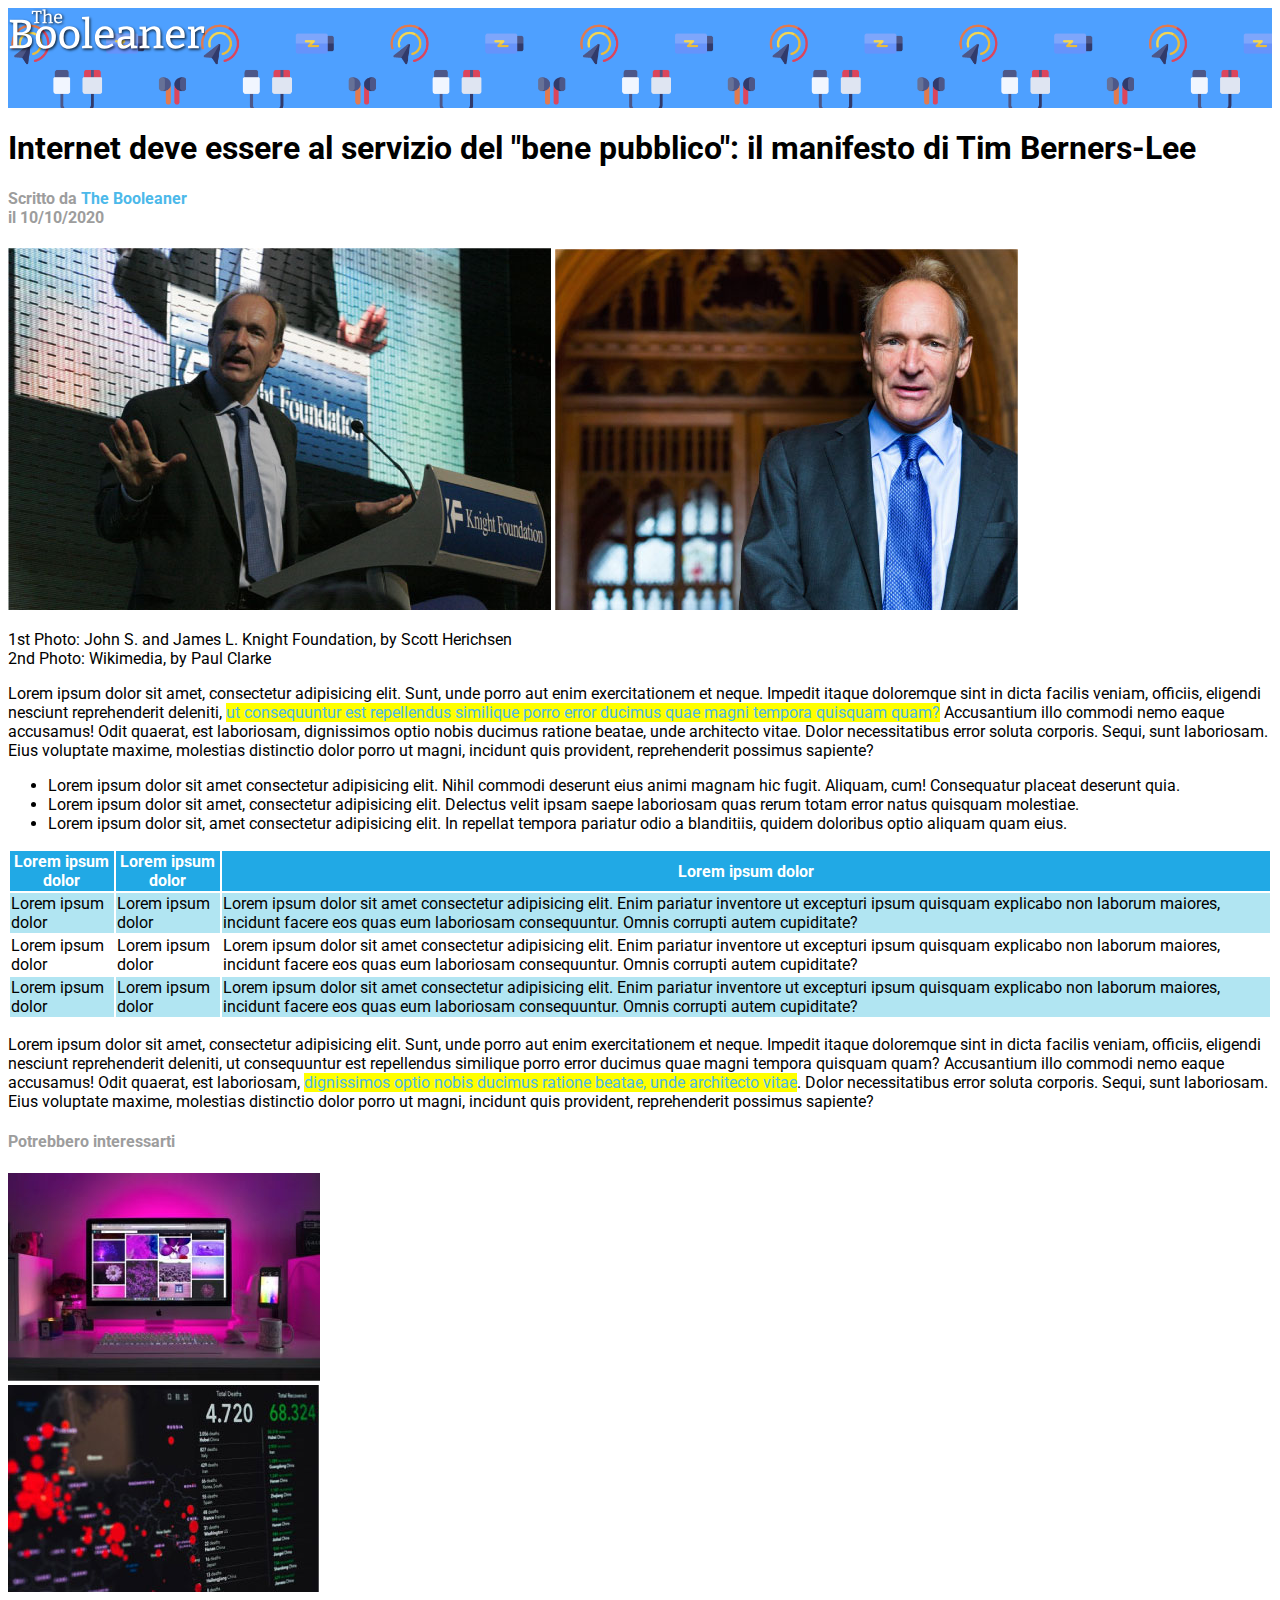
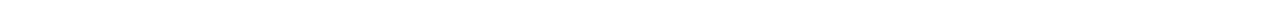
==== index.html @ beacb08a "added footer to index html" ====
<!DOCTYPE html>
<html lang="it">
<head>
    <meta charset="UTF-8">
    <meta name="viewport" content="width=device-width, initial-scale=1.0">
    <title>The-Booleaner</title>
    <link rel="stylesheet" href="css/style.css">
    <link rel="preconnect" href="https://fonts.googleapis.com">
    <link rel="preconnect" href="https://fonts.gstatic.com" crossorigin>
    <link href="https://fonts.googleapis.com/css2?family=Roboto:ital,wght@0,100;0,300;0,400;0,500;0,700;0,900;1,100;1,300;1,400;1,500;1,700;1,900&display=swap" rel="stylesheet">
</head>
<body>
    <!-- intestazione -->
    <header>
        <img src="img/logo.svg" alt="Logo The Booleaner">
    </header>
    <!-- main -->
    <main>
        <section>
            <h1>Internet deve essere al servizio del "bene pubblico": il manifesto di Tim Berners-Lee</h1>
            <h4 class="testo-grigio">Scritto da <span>The Booleaner</span><br> il 10/10/2020</h4>
        </section>
        <div>
            <img src="img/tim-1.jpg" alt="Tim Berners-Lee 1">
            <img src="img/tim-2.jpg" alt="Tim Berners-Lee 2">
            <p>1st Photo: John S. and James L. Knight Foundation, by Scott Herichsen
                <br>
                2nd Photo: Wikimedia, by Paul Clarke
            </p>
        </div>
        <div>
            <p>
                Lorem ipsum dolor sit amet, consectetur adipisicing elit. Sunt, unde porro aut enim exercitationem et neque. Impedit itaque doloremque sint in dicta facilis veniam, officiis, eligendi nesciunt reprehenderit deleniti, <span class="giallo">
                    ut consequuntur est repellendus similique porro error ducimus quae magni tempora quisquam quam?</span>
                    Accusantium illo commodi nemo eaque accusamus! Odit quaerat, est laboriosam, dignissimos optio nobis ducimus ratione beatae, unde architecto vitae. Dolor necessitatibus error soluta corporis. Sequi, sunt laboriosam. Eius voluptate maxime, molestias distinctio dolor porro ut magni, incidunt quis provident, reprehenderit possimus sapiente?
            </p>
        </div>
        <div>
            <ul>
                <li>Lorem ipsum dolor sit amet consectetur adipisicing elit. Nihil commodi deserunt eius animi magnam hic fugit. Aliquam, cum! Consequatur placeat deserunt quia.</li>
                <li>Lorem ipsum dolor sit amet, consectetur adipisicing elit. Delectus velit ipsam saepe laboriosam quas rerum totam error natus quisquam molestiae.</li>
                <li>Lorem ipsum dolor sit, amet consectetur adipisicing elit. In repellat tempora pariatur odio a blanditiis, quidem doloribus optio aliquam quam eius.</li>
            </ul>
        </div>
        <div>
            <table>
                <thead>
                    <tr>
                        <th>Lorem ipsum dolor</th>
                        <th>Lorem ipsum dolor</th>
                        <th>Lorem ipsum dolor</th>
                    </tr>
                </thead>
                <tbody>
                    <tr>
                        <td>Lorem ipsum dolor</td>
                        <td>Lorem ipsum dolor</td>
                        <td>Lorem ipsum dolor sit amet consectetur adipisicing elit. Enim pariatur inventore ut excepturi ipsum quisquam explicabo non laborum maiores, incidunt facere eos quas eum laboriosam consequuntur. Omnis corrupti autem cupiditate?</td>
                    </tr>
                    <tr class="riga-bianca">
                        <td>Lorem ipsum dolor</td>
                        <td>Lorem ipsum dolor</td>
                        <td>Lorem ipsum dolor sit amet consectetur adipisicing elit. Enim pariatur inventore ut excepturi ipsum quisquam explicabo non laborum maiores, incidunt facere eos quas eum laboriosam consequuntur. Omnis corrupti autem cupiditate?</td>
                    </tr>
                    <tr>
                        <td>Lorem ipsum dolor</td>
                        <td>Lorem ipsum dolor</td>
                        <td>Lorem ipsum dolor sit amet consectetur adipisicing elit. Enim pariatur inventore ut excepturi ipsum quisquam explicabo non laborum maiores, incidunt facere eos quas eum laboriosam consequuntur. Omnis corrupti autem cupiditate?</td>
                    </tr>
                </tbody>
            </table>
        </div>
        <div>
            <p>
                Lorem ipsum dolor sit amet, consectetur adipisicing elit. Sunt, unde porro aut enim exercitationem et neque. Impedit itaque doloremque sint in dicta facilis veniam, officiis, eligendi nesciunt reprehenderit deleniti, ut consequuntur est repellendus similique porro error ducimus quae magni tempora quisquam quam? Accusantium illo commodi nemo eaque accusamus! Odit quaerat, est laboriosam, <span class="giallo">dignissimos optio nobis ducimus ratione beatae, unde architecto vitae</span>. Dolor necessitatibus error soluta corporis. Sequi, sunt laboriosam. Eius voluptate maxime, molestias distinctio dolor porro ut magni, incidunt quis provident, reprehenderit possimus sapiente?
            </p>
        </div>
    </main>
    <footer>
        <h4 class="testo-grigio">Potrebbero interessarti</h4>
        <div>
        <img src="img/monitor.jpg" alt="Monitor">
        <br>
        <img src="img/graph.jpg" alt="Grafico">
        </div>
    </footer>
</body>
</html>
---- css/style.css ----
reset {
    margin: 0px;
    padding: 0px;
}

body {
    font-family: "Roboto" , system-ui;
    font-style: normal;
    color:black;
    background-color: white;
}

header {
    width: 100%;
    height: 100px;
    background-color: #4EA0FF;
    background-image: url(../img/pattern.png);
    background-repeat: repeat;
    background-size: 30%;
}

header img {
    height: 50px;
}

h1 {
    font-weight: bolder;
    font-size: 32px;
}

.testo-grigio {
    color: #9D9D9D;
}

span {
    color: #4CB9EA;
}

/*tabella*/
tbody{
    background-color: #B1E5F2;
    color: black;
}

thead {
    color: white;
    background-color: #21A9E5;
}

.riga-bianca {
    background-color: white;
}

/*parole evidenziate*/
.giallo {
    background:#FFFF00;
}
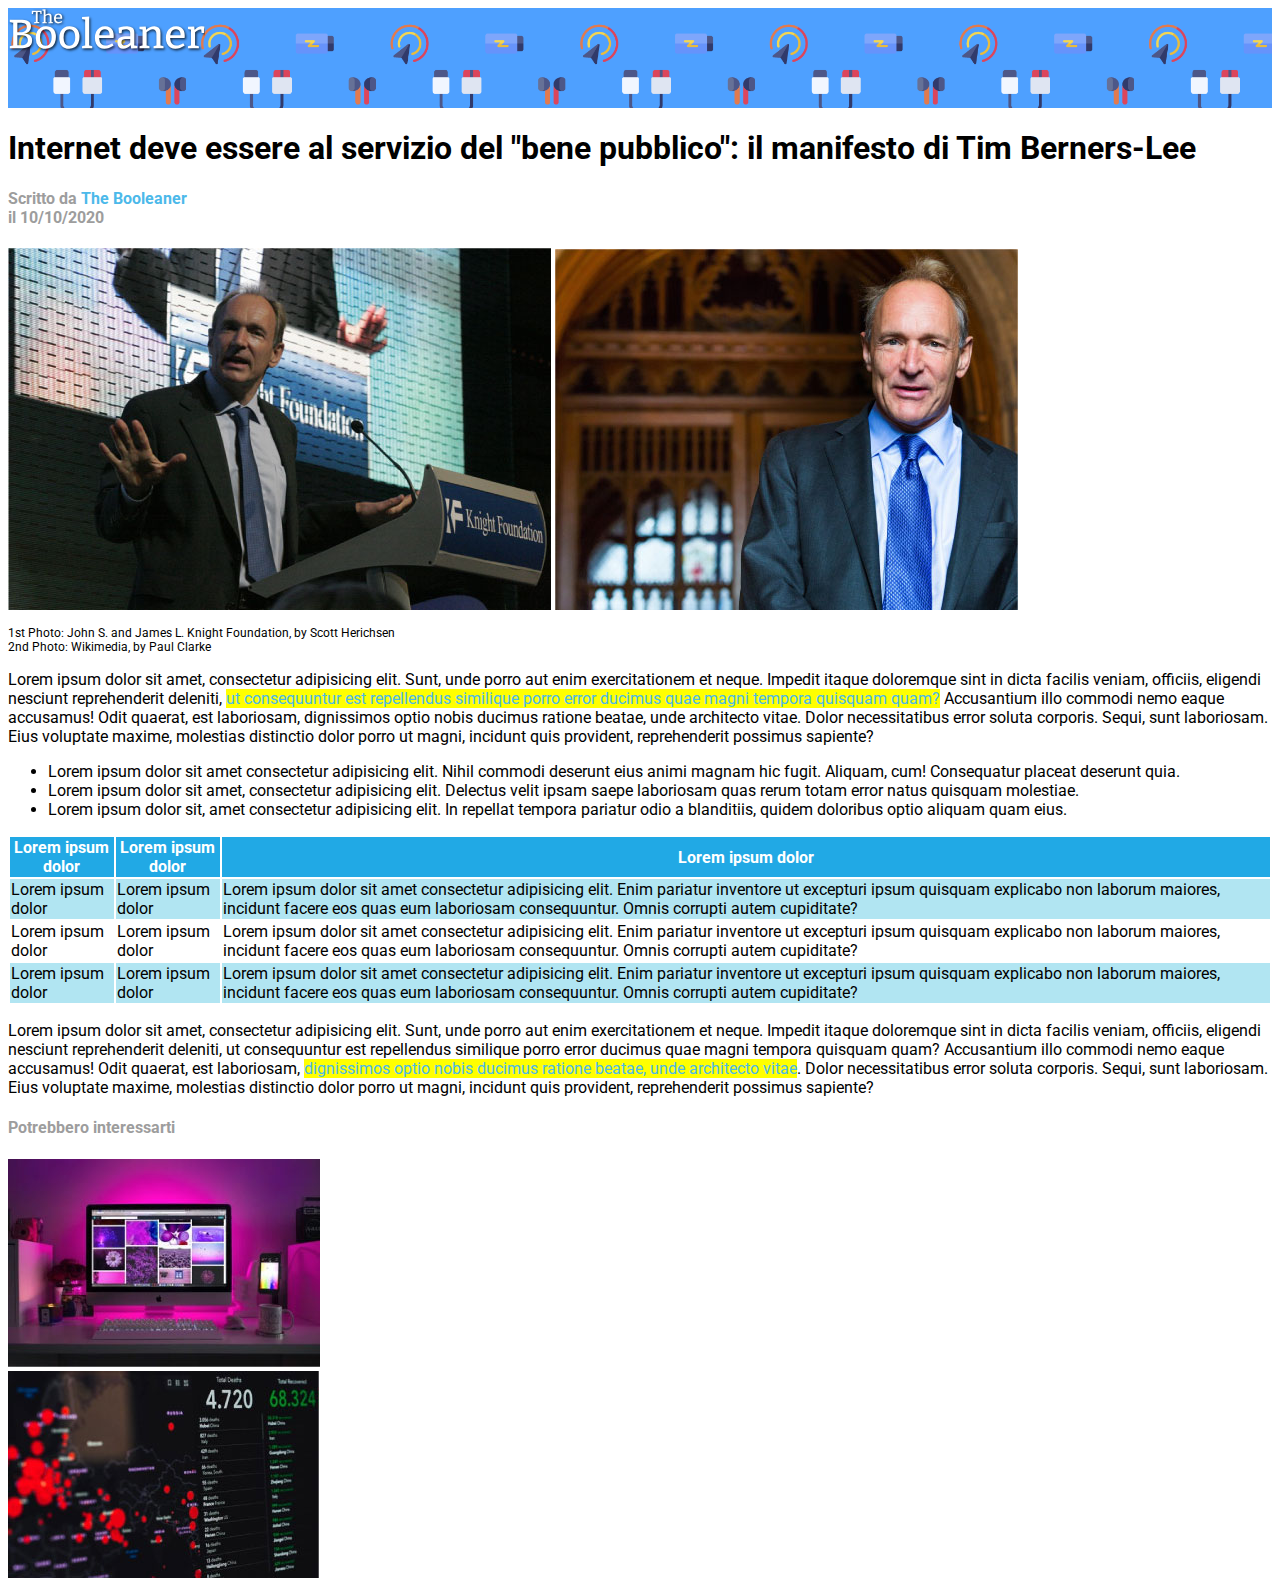
==== commit 12e8a2b8: "added text to images in footer" ====
--- a/index.html
+++ b/index.html
@@ -23,7 +23,7 @@
         <div>
             <img src="img/tim-1.jpg" alt="Tim Berners-Lee 1">
             <img src="img/tim-2.jpg" alt="Tim Berners-Lee 2">
-            <p>1st Photo: John S. and James L. Knight Foundation, by Scott Herichsen
+            <p class="descrizione-img">1st Photo: John S. and James L. Knight Foundation, by Scott Herichsen
                 <br>
                 2nd Photo: Wikimedia, by Paul Clarke
             </p>
@@ -78,10 +78,11 @@
     </main>
     <footer>
         <h4 class="testo-grigio">Potrebbero interessarti</h4>
-        <div>
+        <div class="image-container">
         <img src="img/monitor.jpg" alt="Monitor">
         <br>
         <img src="img/graph.jpg" alt="Grafico">
+        <div class="image-text">Lorem ipsum dolor</div>
         </div>
     </footer>
 </body>
--- a/css/style.css
+++ b/css/style.css
@@ -36,6 +36,10 @@
     color: #4CB9EA;
 }
 
+.descrizione-img {
+    font-size: 12px;
+}
+
 /*tabella*/
 tbody{
     background-color: #B1E5F2;
@@ -55,3 +59,19 @@
 .giallo {
     background:#FFFF00;
 }
+
+/*testo all'interno delle immagini del footer*/
+.image-container {
+    position: relative;
+}
+
+.image-text {
+    position: absolute;
+    top: 50%;
+    left: 50%;
+    transform: 
+    z-index: 1;
+    color: white;
+    font-size: 20px;
+    font-weight: bold;
+}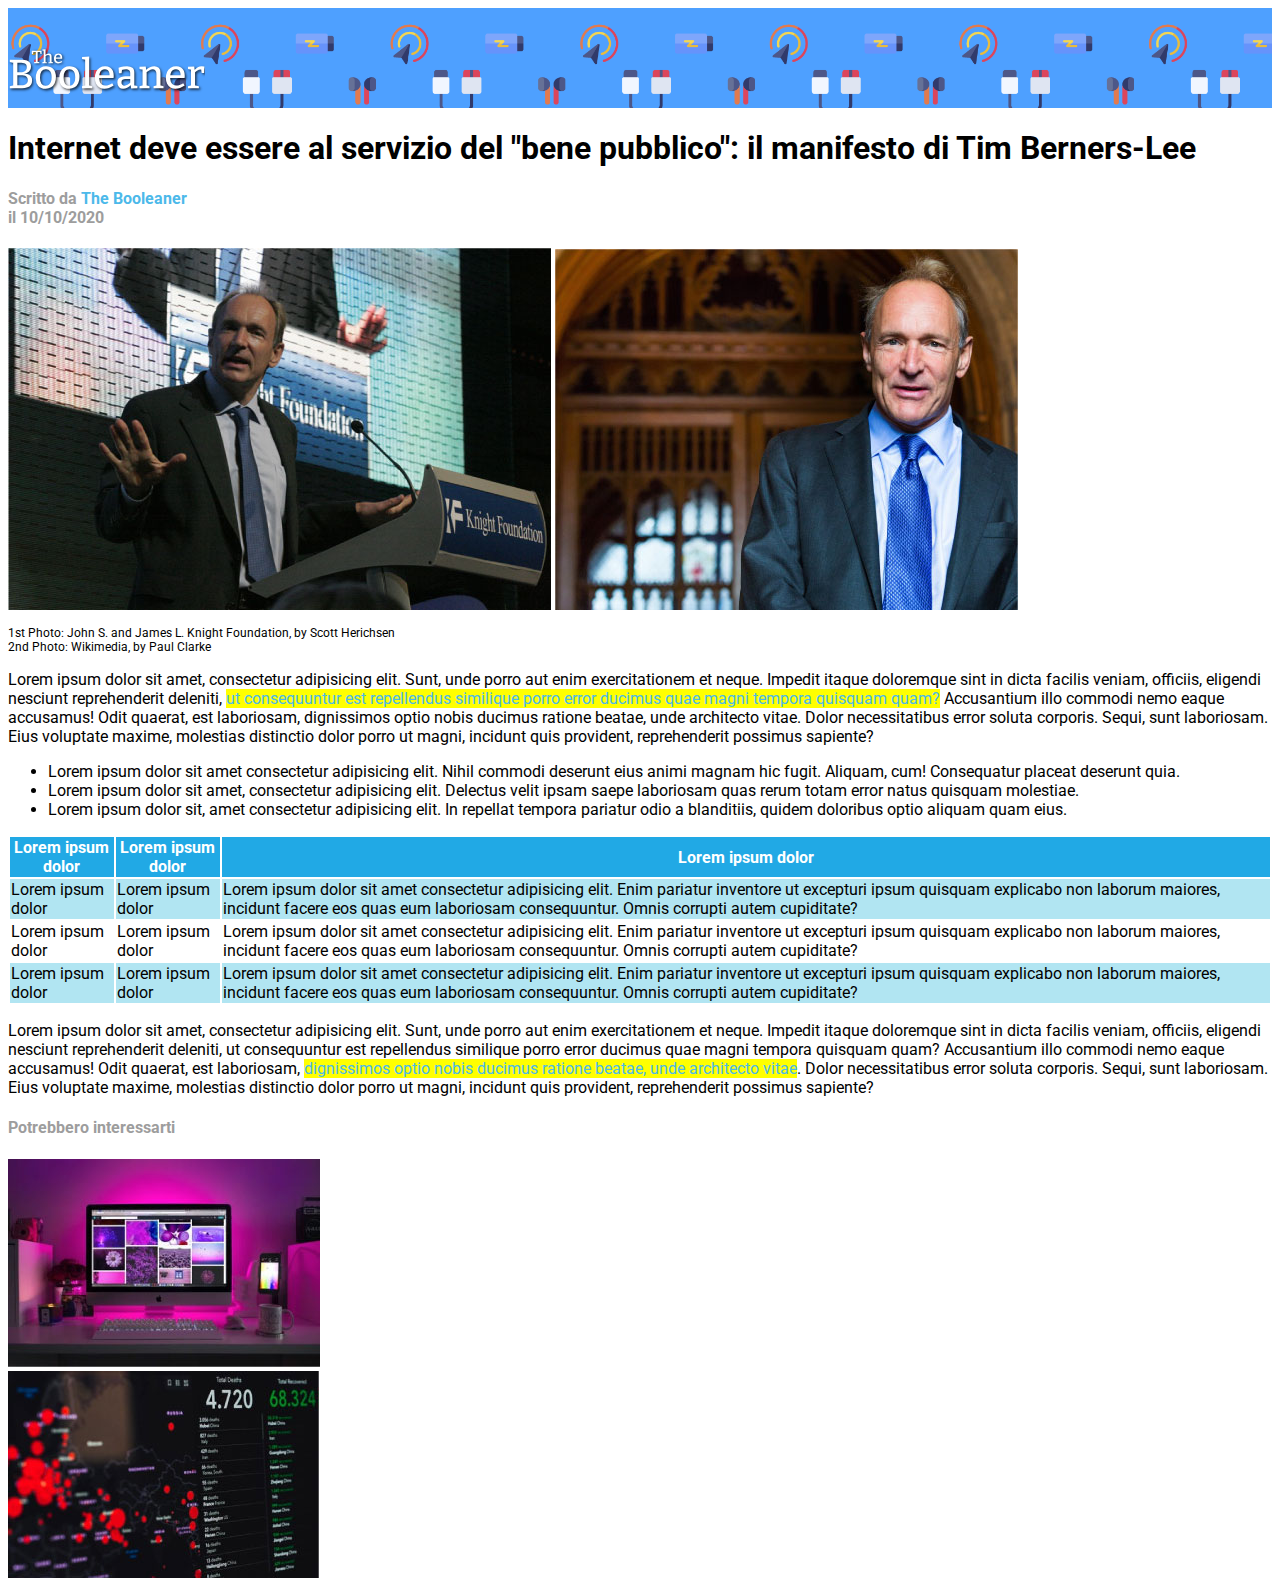
==== commit 2926fa80: "adjusted logo in header" ====
--- a/index.html
+++ b/index.html
@@ -28,6 +28,7 @@
                 2nd Photo: Wikimedia, by Paul Clarke
             </p>
         </div>
+        <!-- paragrafo di testo -->
         <div>
             <p>
                 Lorem ipsum dolor sit amet, consectetur adipisicing elit. Sunt, unde porro aut enim exercitationem et neque. Impedit itaque doloremque sint in dicta facilis veniam, officiis, eligendi nesciunt reprehenderit deleniti, <span class="giallo">
@@ -35,6 +36,7 @@
                     Accusantium illo commodi nemo eaque accusamus! Odit quaerat, est laboriosam, dignissimos optio nobis ducimus ratione beatae, unde architecto vitae. Dolor necessitatibus error soluta corporis. Sequi, sunt laboriosam. Eius voluptate maxime, molestias distinctio dolor porro ut magni, incidunt quis provident, reprehenderit possimus sapiente?
             </p>
         </div>
+        <!-- tabella -->
         <div>
             <ul>
                 <li>Lorem ipsum dolor sit amet consectetur adipisicing elit. Nihil commodi deserunt eius animi magnam hic fugit. Aliquam, cum! Consequatur placeat deserunt quia.</li>
@@ -70,12 +72,14 @@
                 </tbody>
             </table>
         </div>
+        <!-- paragrafo di testo -->
         <div>
             <p>
                 Lorem ipsum dolor sit amet, consectetur adipisicing elit. Sunt, unde porro aut enim exercitationem et neque. Impedit itaque doloremque sint in dicta facilis veniam, officiis, eligendi nesciunt reprehenderit deleniti, ut consequuntur est repellendus similique porro error ducimus quae magni tempora quisquam quam? Accusantium illo commodi nemo eaque accusamus! Odit quaerat, est laboriosam, <span class="giallo">dignissimos optio nobis ducimus ratione beatae, unde architecto vitae</span>. Dolor necessitatibus error soluta corporis. Sequi, sunt laboriosam. Eius voluptate maxime, molestias distinctio dolor porro ut magni, incidunt quis provident, reprehenderit possimus sapiente?
             </p>
         </div>
     </main>
+    <!-- footer -->
     <footer>
         <h4 class="testo-grigio">Potrebbero interessarti</h4>
         <div class="image-container">
--- a/css/style.css
+++ b/css/style.css
@@ -21,6 +21,8 @@
 
 header img {
     height: 50px;
+    margin-top: 40px;
+    margin-bottom: 10px;
 }
 
 h1 {
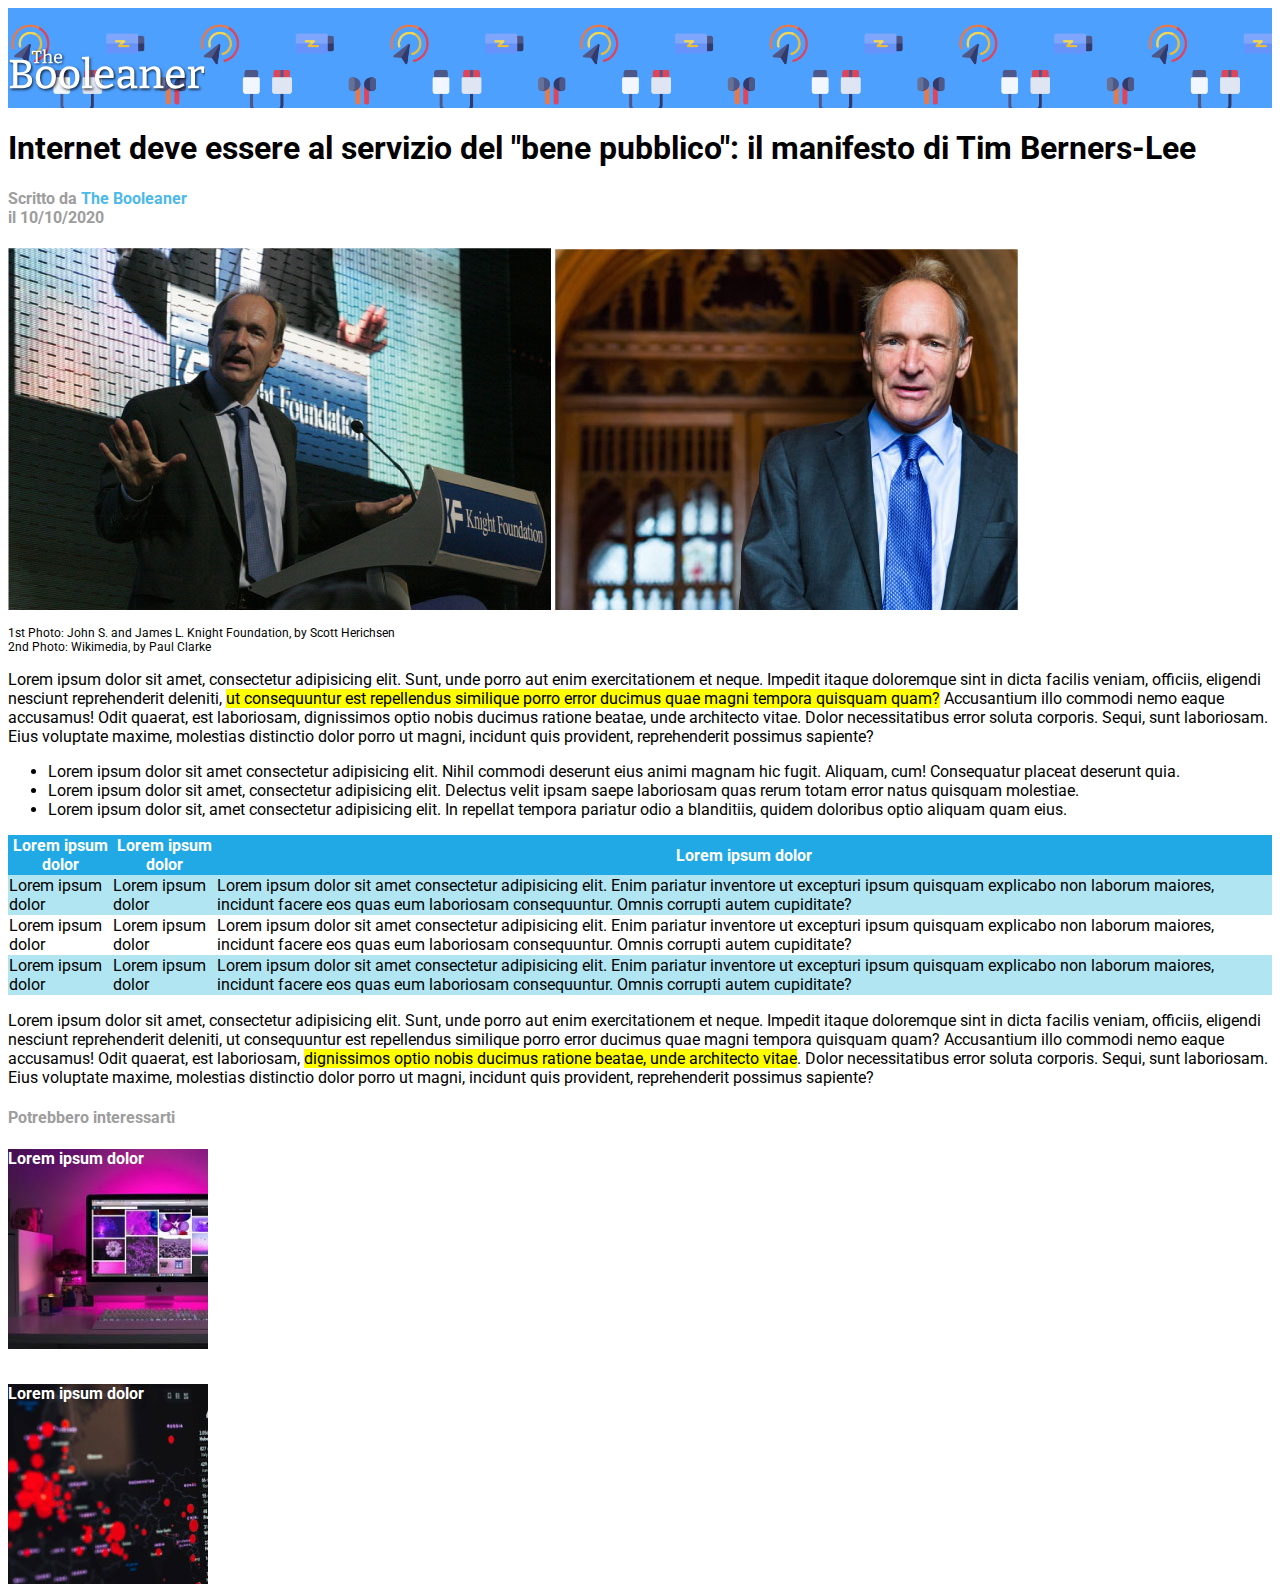
==== commit 99645e3e: "adjusted footer" ====
--- a/index.html
+++ b/index.html
@@ -1,5 +1,6 @@
 <!DOCTYPE html>
 <html lang="it">
+
 <head>
     <meta charset="UTF-8">
     <meta name="viewport" content="width=device-width, initial-scale=1.0">
@@ -7,8 +8,11 @@
     <link rel="stylesheet" href="css/style.css">
     <link rel="preconnect" href="https://fonts.googleapis.com">
     <link rel="preconnect" href="https://fonts.gstatic.com" crossorigin>
-    <link href="https://fonts.googleapis.com/css2?family=Roboto:ital,wght@0,100;0,300;0,400;0,500;0,700;0,900;1,100;1,300;1,400;1,500;1,700;1,900&display=swap" rel="stylesheet">
+    <link
+        href="https://fonts.googleapis.com/css2?family=Roboto:ital,wght@0,100;0,300;0,400;0,500;0,700;0,900;1,100;1,300;1,400;1,500;1,700;1,900&display=swap"
+        rel="stylesheet">
 </head>
+
 <body>
     <!-- intestazione -->
     <header>
@@ -18,7 +22,7 @@
     <main>
         <section>
             <h1>Internet deve essere al servizio del "bene pubblico": il manifesto di Tim Berners-Lee</h1>
-            <h4 class="testo-grigio">Scritto da <span>The Booleaner</span><br> il 10/10/2020</h4>
+            <h4 class="testo-grigio">Scritto da <span class="testo-blu">The Booleaner</span><br> il 10/10/2020</h4>
         </section>
         <div>
             <img src="img/tim-1.jpg" alt="Tim Berners-Lee 1">
@@ -31,17 +35,26 @@
         <!-- paragrafo di testo -->
         <div>
             <p>
-                Lorem ipsum dolor sit amet, consectetur adipisicing elit. Sunt, unde porro aut enim exercitationem et neque. Impedit itaque doloremque sint in dicta facilis veniam, officiis, eligendi nesciunt reprehenderit deleniti, <span class="giallo">
-                    ut consequuntur est repellendus similique porro error ducimus quae magni tempora quisquam quam?</span>
-                    Accusantium illo commodi nemo eaque accusamus! Odit quaerat, est laboriosam, dignissimos optio nobis ducimus ratione beatae, unde architecto vitae. Dolor necessitatibus error soluta corporis. Sequi, sunt laboriosam. Eius voluptate maxime, molestias distinctio dolor porro ut magni, incidunt quis provident, reprehenderit possimus sapiente?
+                Lorem ipsum dolor sit amet, consectetur adipisicing elit. Sunt, unde porro aut enim exercitationem et
+                neque. Impedit itaque doloremque sint in dicta facilis veniam, officiis, eligendi nesciunt reprehenderit
+                deleniti, <span class="giallo">
+                    ut consequuntur est repellendus similique porro error ducimus quae magni tempora quisquam
+                    quam?</span>
+                Accusantium illo commodi nemo eaque accusamus! Odit quaerat, est laboriosam, dignissimos optio nobis
+                ducimus ratione beatae, unde architecto vitae. Dolor necessitatibus error soluta corporis. Sequi, sunt
+                laboriosam. Eius voluptate maxime, molestias distinctio dolor porro ut magni, incidunt quis provident,
+                reprehenderit possimus sapiente?
             </p>
         </div>
         <!-- tabella -->
         <div>
             <ul>
-                <li>Lorem ipsum dolor sit amet consectetur adipisicing elit. Nihil commodi deserunt eius animi magnam hic fugit. Aliquam, cum! Consequatur placeat deserunt quia.</li>
-                <li>Lorem ipsum dolor sit amet, consectetur adipisicing elit. Delectus velit ipsam saepe laboriosam quas rerum totam error natus quisquam molestiae.</li>
-                <li>Lorem ipsum dolor sit, amet consectetur adipisicing elit. In repellat tempora pariatur odio a blanditiis, quidem doloribus optio aliquam quam eius.</li>
+                <li>Lorem ipsum dolor sit amet consectetur adipisicing elit. Nihil commodi deserunt eius animi magnam
+                    hic fugit. Aliquam, cum! Consequatur placeat deserunt quia.</li>
+                <li>Lorem ipsum dolor sit amet, consectetur adipisicing elit. Delectus velit ipsam saepe laboriosam quas
+                    rerum totam error natus quisquam molestiae.</li>
+                <li>Lorem ipsum dolor sit, amet consectetur adipisicing elit. In repellat tempora pariatur odio a
+                    blanditiis, quidem doloribus optio aliquam quam eius.</li>
             </ul>
         </div>
         <div>
@@ -57,17 +70,23 @@
                     <tr>
                         <td>Lorem ipsum dolor</td>
                         <td>Lorem ipsum dolor</td>
-                        <td>Lorem ipsum dolor sit amet consectetur adipisicing elit. Enim pariatur inventore ut excepturi ipsum quisquam explicabo non laborum maiores, incidunt facere eos quas eum laboriosam consequuntur. Omnis corrupti autem cupiditate?</td>
+                        <td>Lorem ipsum dolor sit amet consectetur adipisicing elit. Enim pariatur inventore ut
+                            excepturi ipsum quisquam explicabo non laborum maiores, incidunt facere eos quas eum
+                            laboriosam consequuntur. Omnis corrupti autem cupiditate?</td>
                     </tr>
                     <tr class="riga-bianca">
                         <td>Lorem ipsum dolor</td>
                         <td>Lorem ipsum dolor</td>
-                        <td>Lorem ipsum dolor sit amet consectetur adipisicing elit. Enim pariatur inventore ut excepturi ipsum quisquam explicabo non laborum maiores, incidunt facere eos quas eum laboriosam consequuntur. Omnis corrupti autem cupiditate?</td>
+                        <td>Lorem ipsum dolor sit amet consectetur adipisicing elit. Enim pariatur inventore ut
+                            excepturi ipsum quisquam explicabo non laborum maiores, incidunt facere eos quas eum
+                            laboriosam consequuntur. Omnis corrupti autem cupiditate?</td>
                     </tr>
                     <tr>
                         <td>Lorem ipsum dolor</td>
                         <td>Lorem ipsum dolor</td>
-                        <td>Lorem ipsum dolor sit amet consectetur adipisicing elit. Enim pariatur inventore ut excepturi ipsum quisquam explicabo non laborum maiores, incidunt facere eos quas eum laboriosam consequuntur. Omnis corrupti autem cupiditate?</td>
+                        <td>Lorem ipsum dolor sit amet consectetur adipisicing elit. Enim pariatur inventore ut
+                            excepturi ipsum quisquam explicabo non laborum maiores, incidunt facere eos quas eum
+                            laboriosam consequuntur. Omnis corrupti autem cupiditate?</td>
                     </tr>
                 </tbody>
             </table>
@@ -75,7 +94,13 @@
         <!-- paragrafo di testo -->
         <div>
             <p>
-                Lorem ipsum dolor sit amet, consectetur adipisicing elit. Sunt, unde porro aut enim exercitationem et neque. Impedit itaque doloremque sint in dicta facilis veniam, officiis, eligendi nesciunt reprehenderit deleniti, ut consequuntur est repellendus similique porro error ducimus quae magni tempora quisquam quam? Accusantium illo commodi nemo eaque accusamus! Odit quaerat, est laboriosam, <span class="giallo">dignissimos optio nobis ducimus ratione beatae, unde architecto vitae</span>. Dolor necessitatibus error soluta corporis. Sequi, sunt laboriosam. Eius voluptate maxime, molestias distinctio dolor porro ut magni, incidunt quis provident, reprehenderit possimus sapiente?
+                Lorem ipsum dolor sit amet, consectetur adipisicing elit. Sunt, unde porro aut enim exercitationem et
+                neque. Impedit itaque doloremque sint in dicta facilis veniam, officiis, eligendi nesciunt reprehenderit
+                deleniti, ut consequuntur est repellendus similique porro error ducimus quae magni tempora quisquam
+                quam? Accusantium illo commodi nemo eaque accusamus! Odit quaerat, est laboriosam, <span
+                    class="giallo">dignissimos optio nobis ducimus ratione beatae, unde architecto vitae</span>. Dolor
+                necessitatibus error soluta corporis. Sequi, sunt laboriosam. Eius voluptate maxime, molestias
+                distinctio dolor porro ut magni, incidunt quis provident, reprehenderit possimus sapiente?
             </p>
         </div>
     </main>
@@ -83,11 +108,13 @@
     <footer>
         <h4 class="testo-grigio">Potrebbero interessarti</h4>
         <div class="image-container">
-        <img src="img/monitor.jpg" alt="Monitor">
+            <p>Lorem ipsum dolor</p>
+        </div>
         <br>
-        <img src="img/graph.jpg" alt="Grafico">
-        <div class="image-text">Lorem ipsum dolor</div>
+        <div class="image-container2">
+           <p>Lorem ipsum dolor</p>
         </div>
     </footer>
 </body>
+
 </html>--- a/css/style.css
+++ b/css/style.css
@@ -34,7 +34,7 @@
     color: #9D9D9D;
 }
 
-span {
+.testo-blu {
     color: #4CB9EA;
 }
 
@@ -43,6 +43,14 @@
 }
 
 /*tabella*/
+table {
+    border-spacing: 0;
+}
+
+th td {
+    width: unset;
+}
+
 tbody{
     background-color: #B1E5F2;
     color: black;
@@ -65,15 +73,18 @@
 /*testo all'interno delle immagini del footer*/
 .image-container {
     position: relative;
+    background-image: url(../img/monitor.jpg);
+    width: 200px;
+    height: 200px;
+    color: white;
+    font-weight: bolder;
 }
 
-.image-text {
-    position: absolute;
-    top: 50%;
-    left: 50%;
-    transform: 
-    z-index: 1;
+.image-container2 {
+    position: relative;
+    background-image: url(../img/graph.jpg);
+    width: 200px;
+    height: 200px;
     color: white;
-    font-size: 20px;
-    font-weight: bold;
+    font-weight: bolder;
 }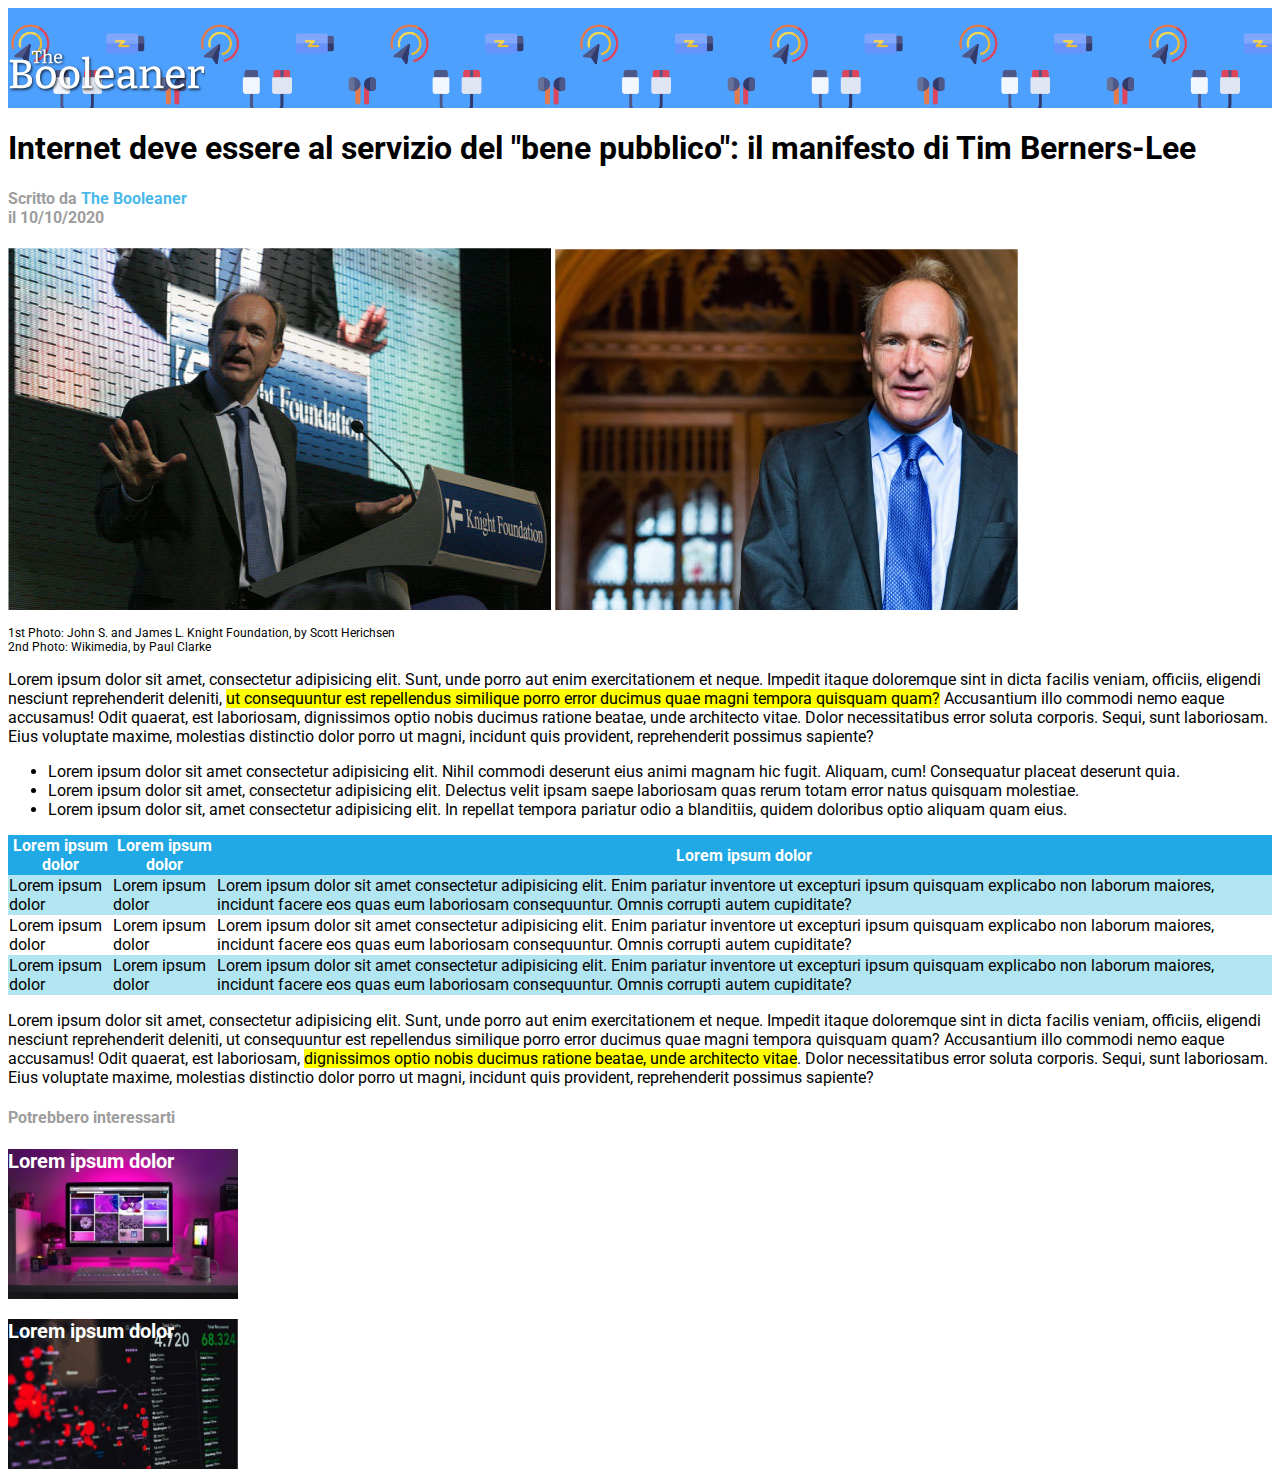
==== commit c995f252: "adjusted image container in style css" ====
--- a/index.html
+++ b/index.html
@@ -110,7 +110,6 @@
         <div class="image-container">
             <p>Lorem ipsum dolor</p>
         </div>
-        <br>
         <div class="image-container2">
            <p>Lorem ipsum dolor</p>
         </div>
--- a/css/style.css
+++ b/css/style.css
@@ -44,7 +44,7 @@
 
 /*tabella*/
 table {
-    border-spacing: 0;
+    border-spacing: 0;;
 }
 
 th td {
@@ -74,17 +74,21 @@
 .image-container {
     position: relative;
     background-image: url(../img/monitor.jpg);
-    width: 200px;
-    height: 200px;
+    background-size: cover;
+    width: 230px;
+    height: 150px;
     color: white;
     font-weight: bolder;
+    font-size: 20px;
 }
 
 .image-container2 {
     position: relative;
     background-image: url(../img/graph.jpg);
-    width: 200px;
-    height: 200px;
+    background-size: cover;
+    width: 230px;
+    height: 150px;
     color: white;
     font-weight: bolder;
+    font-size: 20px;
 }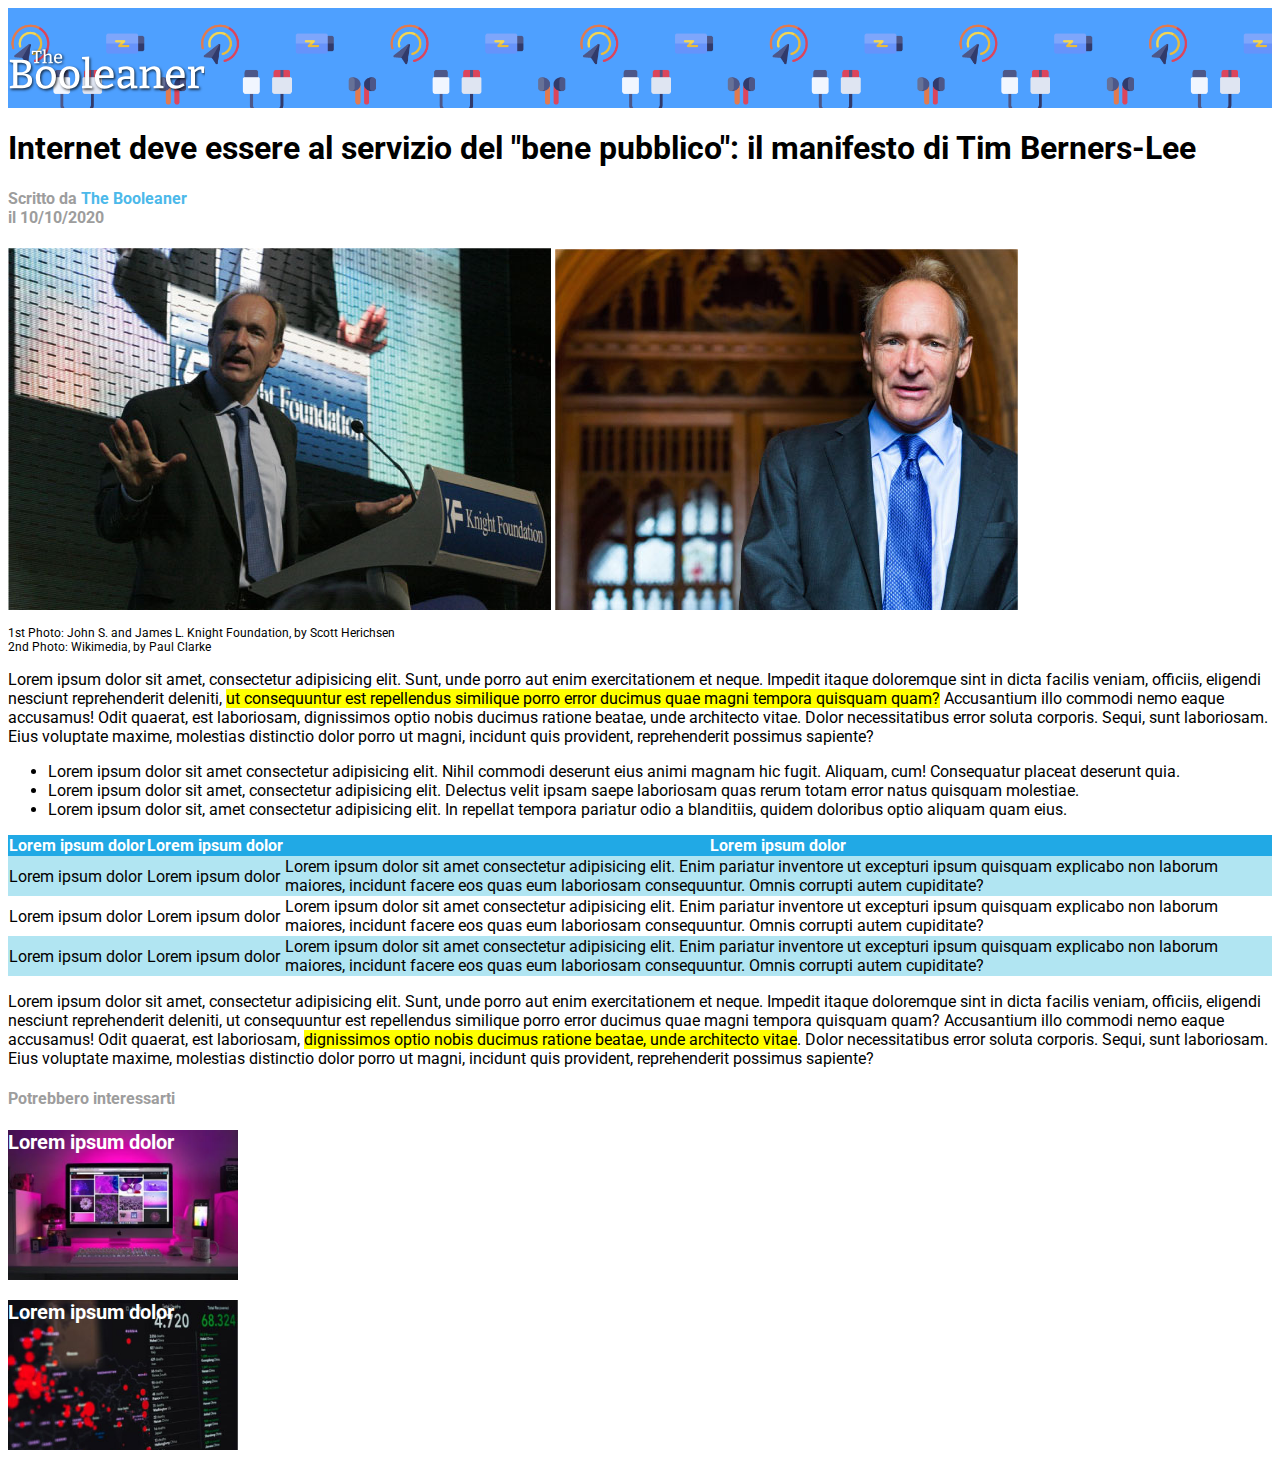
==== commit c1ff23f5: "adjusted body in style css" ====
--- a/index.html
+++ b/index.html
@@ -111,7 +111,7 @@
             <p>Lorem ipsum dolor</p>
         </div>
         <div class="image-container2">
-           <p>Lorem ipsum dolor</p>
+            <p>Lorem ipsum dolor</p>
         </div>
     </footer>
 </body>
--- a/css/style.css
+++ b/css/style.css
@@ -1,13 +1,9 @@
-reset {
-    margin: 0px;
-    padding: 0px;
-}
-
 body {
-    font-family: "Roboto" , system-ui;
+    font-family: "Roboto", system-ui;
     font-style: normal;
     color:black;
     background-color: white;
+    font-weight: 400;
 }
 
 header {
@@ -44,11 +40,7 @@
 
 /*tabella*/
 table {
-    border-spacing: 0;;
-}
-
-th td {
-    width: unset;
+    border-spacing: 0;
 }
 
 tbody{
@@ -57,6 +49,7 @@
 }
 
 thead {
+    white-space: nowrap;
     color: white;
     background-color: #21A9E5;
 }
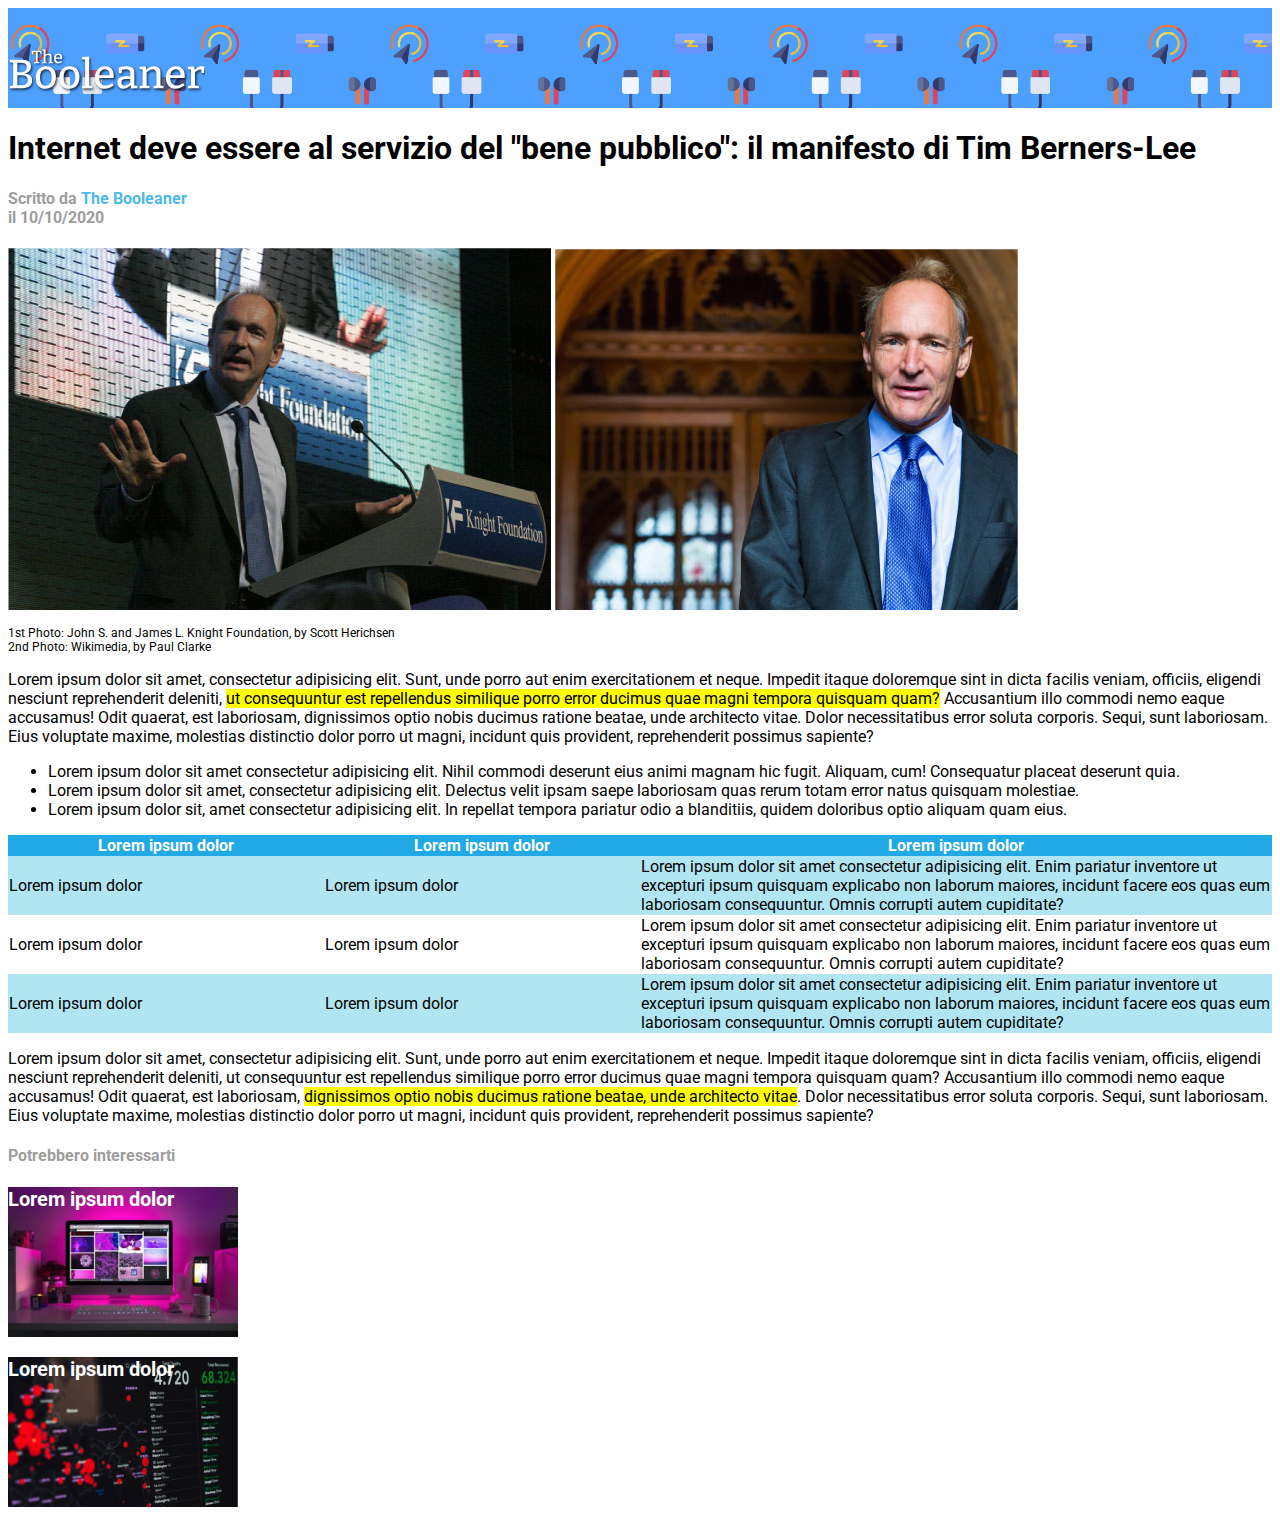
==== commit 43493aeb: "added class in thead" ====
--- a/index.html
+++ b/index.html
@@ -63,7 +63,7 @@
                     <tr>
                         <th>Lorem ipsum dolor</th>
                         <th>Lorem ipsum dolor</th>
-                        <th>Lorem ipsum dolor</th>
+                        <th class="w-50">Lorem ipsum dolor</th>
                     </tr>
                 </thead>
                 <tbody>
--- a/css/style.css
+++ b/css/style.css
@@ -10,7 +10,7 @@
     width: 100%;
     height: 100px;
     background-color: #4EA0FF;
-    background-image: url(../img/pattern.png);
+    background-image: url('../img/pattern.png');
     background-repeat: repeat;
     background-size: 30%;
 }
@@ -58,6 +58,10 @@
     background-color: white;
 }
 
+.w-50 {
+    width:50%;
+}
+
 /*parole evidenziate*/
 .giallo {
     background:#FFFF00;
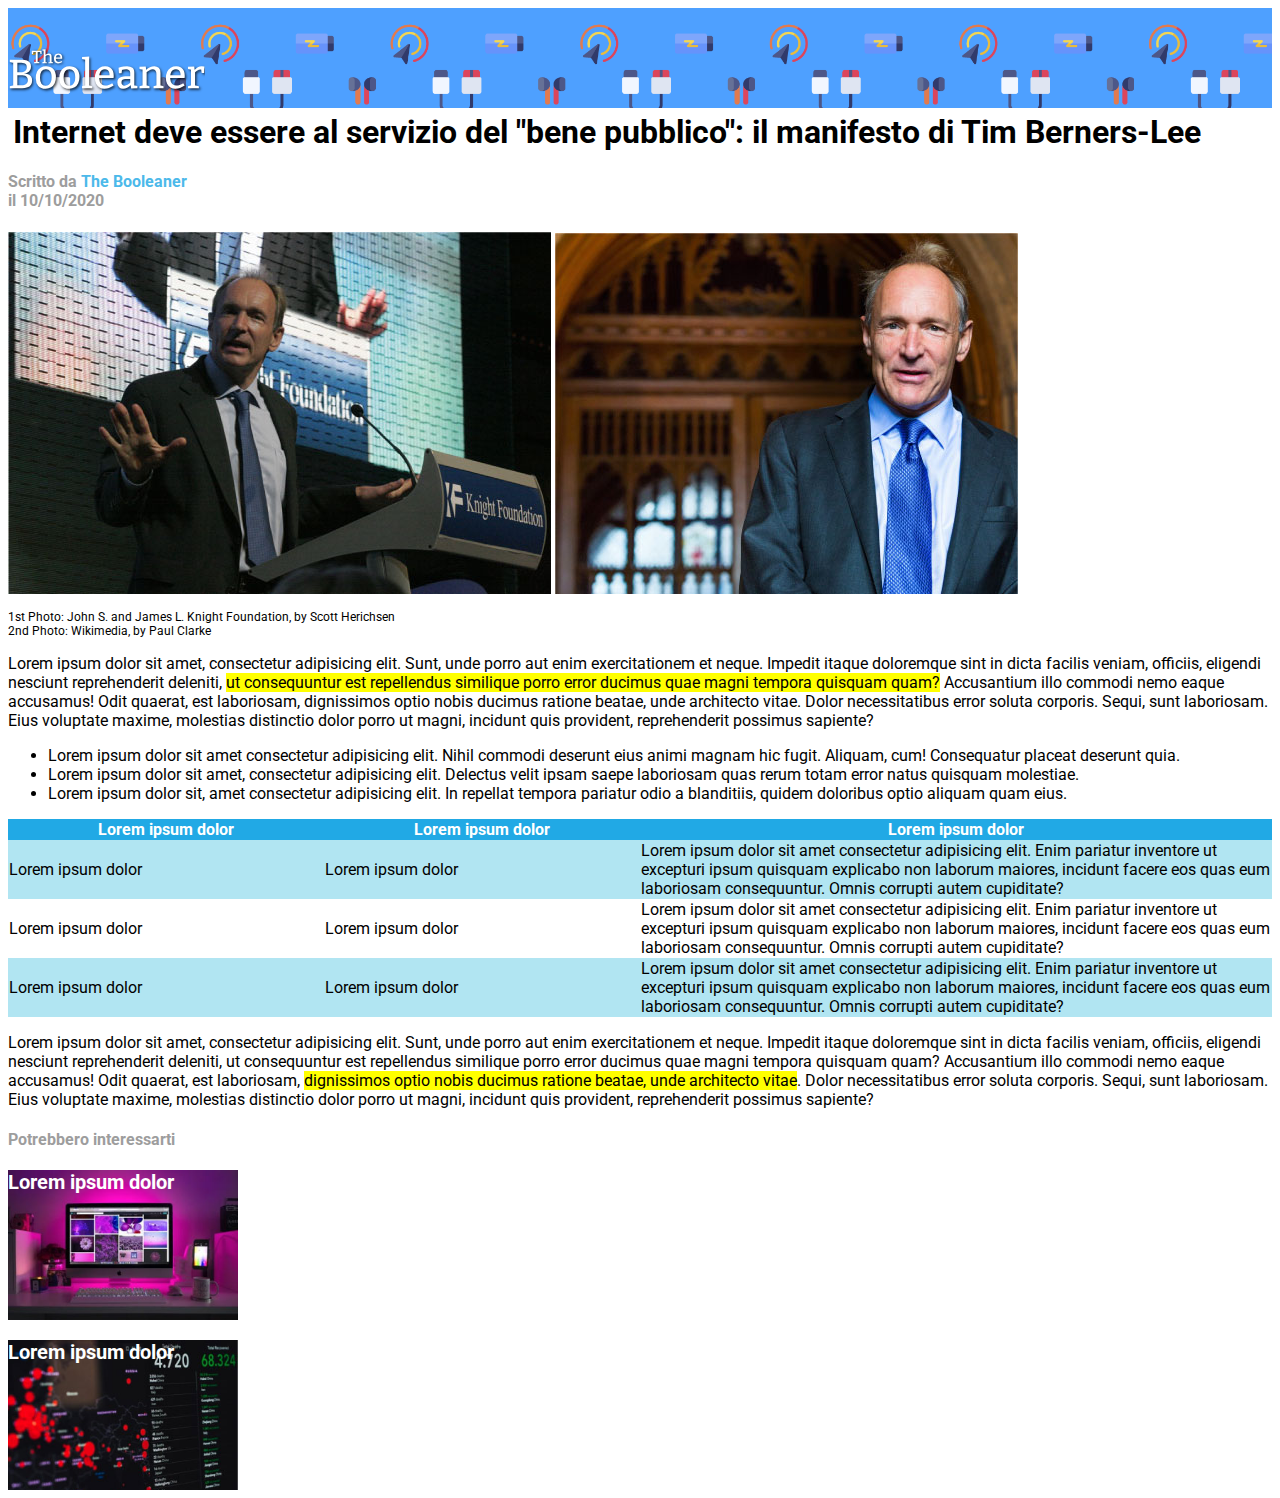
==== commit 33a9fd45: "added div to index html" ====
--- a/index.html
+++ b/index.html
@@ -16,14 +16,17 @@
 <body>
     <!-- intestazione -->
     <header>
+        <div>
         <img src="img/logo.svg" alt="Logo The Booleaner">
+        </div>
     </header>
     <!-- main -->
     <main>
-        <section>
+        <div>
+        <div>
             <h1>Internet deve essere al servizio del "bene pubblico": il manifesto di Tim Berners-Lee</h1>
             <h4 class="testo-grigio">Scritto da <span class="testo-blu">The Booleaner</span><br> il 10/10/2020</h4>
-        </section>
+        </div>
         <div>
             <img src="img/tim-1.jpg" alt="Tim Berners-Lee 1">
             <img src="img/tim-2.jpg" alt="Tim Berners-Lee 2">
@@ -103,9 +106,11 @@
                 distinctio dolor porro ut magni, incidunt quis provident, reprehenderit possimus sapiente?
             </p>
         </div>
+        </div>
     </main>
     <!-- footer -->
     <footer>
+        <div>
         <h4 class="testo-grigio">Potrebbero interessarti</h4>
         <div class="image-container">
             <p>Lorem ipsum dolor</p>
@@ -113,6 +118,7 @@
         <div class="image-container2">
             <p>Lorem ipsum dolor</p>
         </div>
+        </div>
     </footer>
 </body>
 
--- a/css/style.css
+++ b/css/style.css
@@ -24,6 +24,7 @@
 h1 {
     font-weight: bolder;
     font-size: 32px;
+    margin: 5px;
 }
 
 .testo-grigio {
